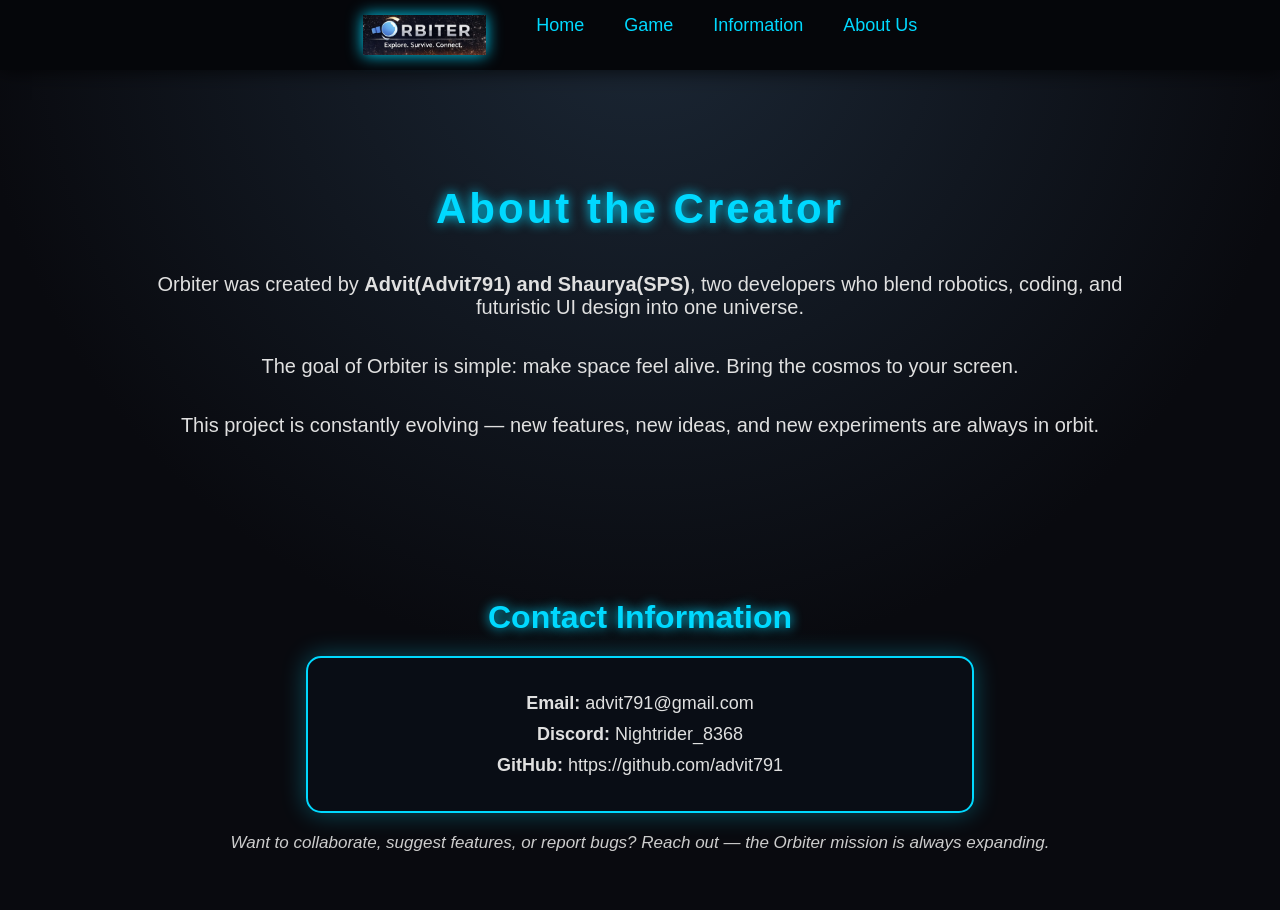
==== abs.html @ 914463d2 "Add files via upload" ====
<!DOCTYPE html>
<html lang="en">
<head>
    <meta charset="UTF-8">
    <meta name="viewport" content="width=device-width, initial-scale=1.0">
    <title>Orbiter – About Us</title>
    <link rel="icon" type="image/png" href="favicon.png">
    <link rel="stylesheet" href="styles.css">
</head>
<body>

<nav>
    <ul>
        <li class="brand">
            <a href="index.html">
                <img src="logo.png" class="logo">
                <span class="brand-text"></span>
            </a>
        </li>

        <li><a href="index.html">Home</a></li>
        <li><a href="game.html">Game</a></li>
        <li><a href="details.html">Information</a></li>
        <li><a href="abs.html">About Us</a></li>
    </ul>
</nav>
<section class="section">
    <h1>About the Creator</h1>

    <p class="changeable">
        Orbiter was created by <strong>Advit(Advit791) and Shaurya(SPS)</strong>, two developers who blend robotics, coding, and futuristic UI design into one universe.
    </p>

    <p class="changeable">
        The goal of Orbiter is simple: make space feel alive.  
        Bring the cosmos to your screen.
    </p>

    <p class="changeable">
        This project is constantly evolving — new features, new ideas, and new experiments are always in orbit.
    </p>
</section>

<section class="contact-section">
    <h2>Contact Information</h2>

    <div class="contact-card">
        <p><strong>Email:</strong> advit791@gmail.com</p>
        <p><strong>Discord:</strong> Nightrider_8368</p>
        <p><strong>GitHub:</strong> https://github.com/advit791</p>
    </div>

    <p class="contact-note">
        Want to collaborate, suggest features, or report bugs?  
        Reach out — the Orbiter mission is always expanding.
    </p>
</section>

</body>
</html>
---- styles.css ----
@import url('https://fonts.googleapis.com/css2?family=Orbitron:wght@400;700&display=swap');/* ===========================
   GLOBAL
   =========================== */
body {
    margin: 0;
    font-family: 'Segoe UI', Tahoma, Geneva, Verdana, sans-serif;
    background: radial-gradient(circle at top, #1b2735 0, #090a0f 60%);
    color: white;
}

html, body {
    overflow-x: hidden;
}

/* ===========================
   NAVBAR
   =========================== */
nav {
    background: #05060a;
    padding: 15px 0;
    position: sticky;
    top: 0;
    z-index: 1000;
    box-shadow: 0 0 20px rgba(0,0,0,0.8);
}

nav ul {
    list-style: none;
    display: flex;
    justify-content: center;
    gap: 40px;
    padding: 0;
    margin: 0;
}

nav ul li a {
    color: #00d9ff;
    text-decoration: none;
    font-size: 18px;
    transition: 0.3s;
}

nav ul li a:hover {
    color: #00ffaa;
    text-shadow: 0 0 10px #00ffaa;
}

/* ===========================
   GENERIC SECTION
   =========================== */
.section {
    padding: 80px 10%;
    text-align: center;
    animation: fadeIn 1s ease-in-out;
    display: flex;
    flex-direction: column;
    align-items: center;
}

/* ===========================
   HEADERS / TEXT
   =========================== */
.section h1 {
    font-size: 42px;
    margin-bottom: 20px;
    color: #00d9ff;
    text-shadow: 0 0 12px #00d9ff;
    letter-spacing: 3px;
}

.changeable {
    font-size: 20px;
    color: #e0e0e0;
    margin-bottom: 16px;
}

/* ===========================
   HOME ICON
   =========================== */
.spaceship {
    font-size: 80px;
    color: #00d9ff;
    margin-bottom: 20px;
    animation: float 3s ease-in-out infinite;
    text-shadow: 0 0 20px #00d9ff, 0 0 40px #00aaff;
}

@keyframes float {
    0% { transform: translateY(0px); }
    50% { transform: translateY(-15px); }
    100% { transform: translateY(0px); }
}

/* ===========================
   GAME CANVAS
   =========================== */
#gameCanvas {
    background: black;
    border: 3px solid #00d9ff;
    box-shadow: 0 0 20px #00d9ff;
    display: block;
    margin-top: 30px;
    border-radius: 10px;
}

/* ===========================
   DETAILS PAGE — UNIVERSE DATABASE
   =========================== */
.universe-database {
    display: grid;
    grid-template-columns: repeat(auto-fit, minmax(260px, 1fr));
    gap: 30px;
    padding: 40px 10% 80px 10%;
}

.data-card {
    background: rgba(10, 15, 25, 0.75);
    border: 2px solid #00d9ff;
    border-radius: 18px;
    padding: 25px;
    box-shadow: 0 0 25px #00d9ff55;
    backdrop-filter: blur(12px);
    transition: transform 0.4s ease, box-shadow 0.4s ease;
    cursor: pointer;
    position: relative;
    transform-style: preserve-3d;
}

.data-card:hover {
    transform: translateY(-12px) scale(1.05) rotateX(6deg);
    box-shadow: 0 0 40px #00d9ff, 0 0 70px #00aaff;
}

.data-card .icon {
    font-size: 40px;
    margin-bottom: 10px;
    text-shadow: 0 0 15px #00d9ff;
}

.data-card h3 {
    color: #00d9ff;
    font-size: 24px;
    margin-bottom: 10px;
    text-shadow: 0 0 10px #00d9ff;
}

.data-card p {
    color: #e0e0e0;
    font-size: 17px;
    line-height: 1.5;
}

.microfact {
    margin-top: 15px;
    padding: 12px;
    background: rgba(0, 217, 255, 0.15);
    border-left: 3px solid #00d9ff;
    color: #ffffff;
    font-size: 15px;
    font-style: italic;
    border-radius: 8px;
}

/* ===========================
   ANIMATIONS
   =========================== */
@keyframes fadeIn {
    from { opacity: 0; transform: translateY(10px); }
    to { opacity: 1; transform: translateY(0); }
}
/* ===========================
   CONTACT SECTION
   =========================== */
.contact-section {
    padding: 40px 10%;
    text-align: center;
}

.contact-section h2 {
    font-size: 32px;
    color: #00d9ff;
    text-shadow: 0 0 12px #00d9ff;
    margin-bottom: 20px;
}

.contact-card {
    background: rgba(10, 15, 25, 0.75);
    border: 2px solid #00d9ff;
    border-radius: 15px;
    padding: 25px;
    width: 60%;
    margin: auto;
    box-shadow: 0 0 25px #00d9ff55;
    backdrop-filter: blur(12px);
    transition: 0.4s ease;
}

.contact-card:hover {
    transform: translateY(-10px) scale(1.03);
    box-shadow: 0 0 40px #00d9ff, 0 0 70px #00aaff;
}

.contact-card p {
    font-size: 18px;
    color: #e0e0e0;
    margin: 10px 0;
}

.contact-note {
    margin-top: 20px;
    font-size: 17px;
    color: #cccccc;
    font-style: italic;
}
.category-title {
    text-align: center;
    font-size: 32px;
    margin-top: 60px;
    margin-bottom: 20px;
    color: #00ffaa;
    text-shadow: 0 0 15px #00ffaa;
    letter-spacing: 2px;
}
/* NAVBAR BRAND (logo + text) */
.brand a {
    display: flex;
    align-items: center;
    gap: 10px; /* space between logo and text */
}

/* LOGO IMAGE */
.logo {
    height: 40px;
    width: auto;
    filter: drop-shadow(0 0 8px #00d9ff);
    transition: 0.2s ease;
}

.logo:hover {
    transform: scale(1.08);
    filter: drop-shadow(0 0 12px #00ffaa);
}

/* BRAND TEXT */
.brand-text {
    font-size: 22px;
    font-weight: 600;
    color: white;
    text-shadow: 0 0 10px #00d9ff;
    letter-spacing: 1px;
}

.brand-text:hover {
    color: #00ffaa;
    text-shadow: 0 0 15px #00ffaa;
}
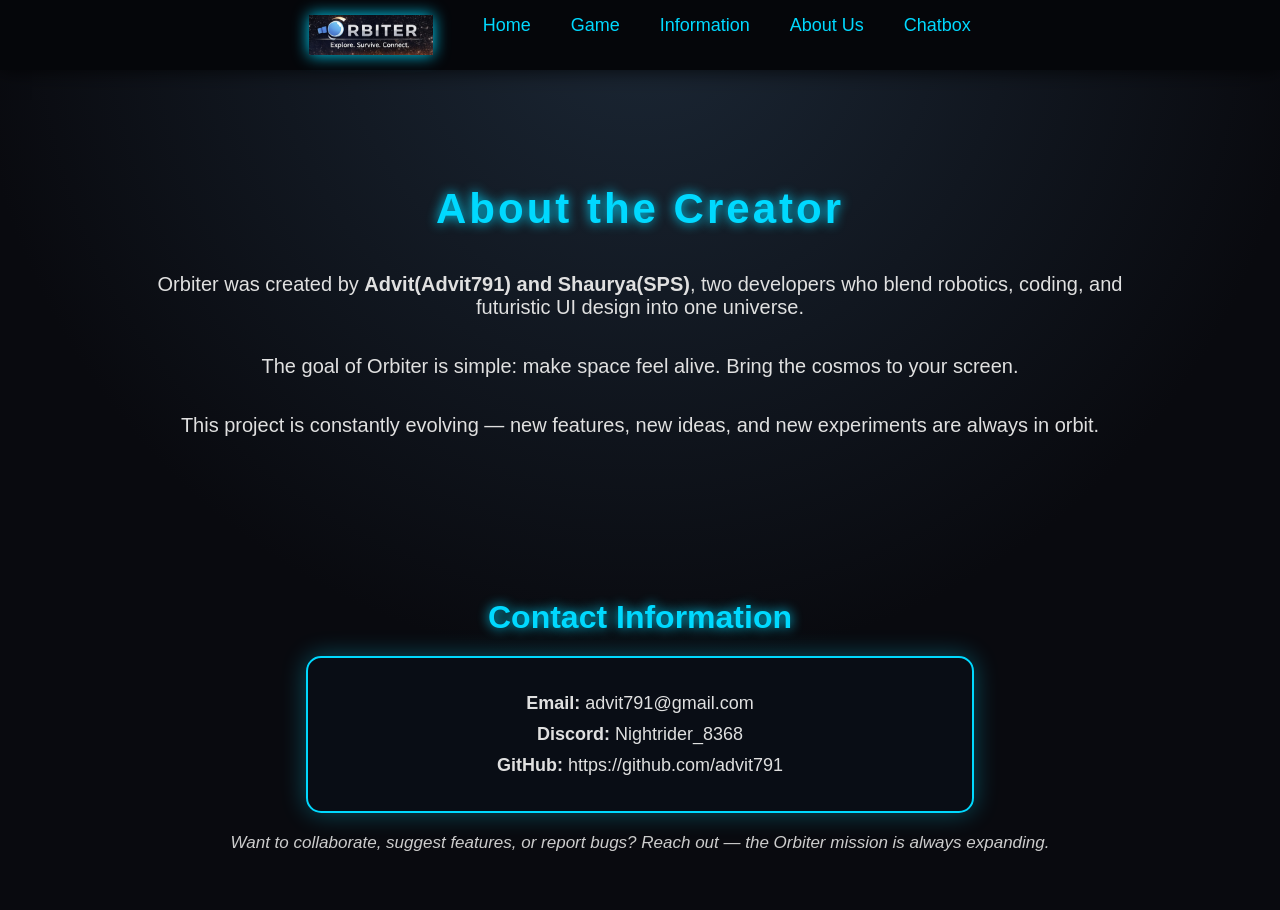
==== commit 216873c7: "Add files via upload" ====
--- a/abs.html
+++ b/abs.html
@@ -18,10 +18,11 @@
             </a>
         </li>
 
-        <li><a href="index.html">Home</a></li>
-        <li><a href="game.html">Game</a></li>
-        <li><a href="details.html">Information</a></li>
-        <li><a href="abs.html">About Us</a></li>
+                    <li><a href="index.html">Home</a></li>
+            <li><a href="game.html">Game</a></li>
+            <li><a href="details.html">Information</a></li>
+            <li><a href="abs.html">About Us</a></li>
+            <li><a href="cb.html" class="active">Chatbox</a></li>
     </ul>
 </nav>
 <section class="section">
@@ -55,6 +56,24 @@
         Reach out — the Orbiter mission is always expanding.
     </p>
 </section>
+<button id="scrollTopBtn">↑</button>
+<script>
+const scrollBtn = document.getElementById("scrollTopBtn");
 
+window.addEventListener("scroll", () => {
+    if (window.scrollY > 300) {
+        scrollBtn.classList.add("show");
+    } else {
+        scrollBtn.classList.remove("show");
+    }
+});
+
+scrollBtn.addEventListener("click", () => {
+    window.scrollTo({
+        top: 0,
+        behavior: "smooth"
+    });
+});
+</script>
 </body>
 </html>
--- a/styles.css
+++ b/styles.css
@@ -1,4 +1,6 @@
-@import url('https://fonts.googleapis.com/css2?family=Orbitron:wght@400;700&display=swap');/* ===========================
+@import url('https://fonts.googleapis.com/css2?family=Orbitron:wght@400;700&display=swap');
+
+/* ===========================
    GLOBAL
    =========================== */
 body {
@@ -141,7 +143,7 @@
     color: #00d9ff;
     font-size: 24px;
     margin-bottom: 10px;
-    text-shadow: 0 0 10px #00d9ff;
+    text-shadow: 0 0 10px #64c4d4;
 }
 
 .data-card p {
@@ -168,6 +170,7 @@
     from { opacity: 0; transform: translateY(10px); }
     to { opacity: 1; transform: translateY(0); }
 }
+
 /* ===========================
    CONTACT SECTION
    =========================== */
@@ -212,6 +215,7 @@
     color: #cccccc;
     font-style: italic;
 }
+
 .category-title {
     text-align: center;
     font-size: 32px;
@@ -221,11 +225,12 @@
     text-shadow: 0 0 15px #00ffaa;
     letter-spacing: 2px;
 }
+
 /* NAVBAR BRAND (logo + text) */
 .brand a {
     display: flex;
     align-items: center;
-    gap: 10px; /* space between logo and text */
+    gap: 10px;
 }
 
 /* LOGO IMAGE */
@@ -253,4 +258,224 @@
 .brand-text:hover {
     color: #00ffaa;
     text-shadow: 0 0 15px #00ffaa;
+}
+
+/* ===========================
+   HERO BACKGROUND
+   =========================== */
+.hero {
+    width: 100%;
+    height: 100vh;
+    background: url("homepage.png") center/cover no-repeat;
+    position: relative;
+    display: flex;
+    justify-content: center;
+    align-items: flex-end;
+    padding-bottom: 10px;
+    transition: transform 1s ease-in-out;
+}
+.hero {
+    width: 100%;
+    height: 70vh; /* shorter hero */
+    background: url("homepage.png") center/cover no-repeat;
+    position: relative;
+    display: flex;
+    justify-content: center;
+    align-items: flex-end;
+    padding-bottom: 180px; /* move button UP */
+    transition: transform 1.2s ease-in-out, filter 1.2s ease-in-out;
+}
+
+/* ===========================
+   IMAGE BUTTON
+   =========================== */
+.enter-img {
+    height: 180px;
+    width: auto;
+    cursor: pointer;
+    transition: 0.25s ease;
+    filter: drop-shadow(0 0 15px #00d9ff);
+}
+
+.enter-img:hover {
+    transform: scale(1.08);
+    filter: drop-shadow(0 0 25px #00ffaa);
+}
+
+/* ===========================
+   HERO SLIDE-UP + TEXT REVEAL
+   =========================== */
+#hero.slide-away {
+    transform: translateY(-100vh);
+}
+
+#main-section {
+    opacity: 0;
+    transform: translateY(40px);
+    transition: opacity 1s ease-in-out 0.3s, transform 1s ease-in-out 0.3s;
+}
+
+#hero.slide-away + #main-section {
+    opacity: 1;
+    transform: translateY(0);
+}
+/* ===========================
+   HERO ZOOM + TEXT FLOAT
+   =========================== */
+
+/* Initial hero state */
+.hero {
+    transform: scale(1);
+    transition: transform 1.2s ease-in-out;
+}
+
+/* When clicked → hero zooms in */
+body.start .hero {
+    transform: scale(1.25);
+    filter: brightness(0.4);
+}
+
+/* Text starts hidden */
+#main-section {
+    opacity: 0;
+    transform: translateY(60px);
+    transition: opacity 1s ease-in-out 0.4s, transform 1s ease-in-out 0.4s;
+}
+
+/* When clicked → text floats up */
+body.start #main-section {
+    opacity: 1;
+    transform: translateY(0);
+}
+/* NAVBAR SLIDE DOWN */
+/* NAVBAR SLIDE ONLY ON HOME PAGE */
+.home nav {
+    transform: translateY(-100%);
+    transition: transform 0.8s ease-in-out;
+}
+
+.home.start nav {
+    transform: translateY(0);
+}
+
+/* Hide hero after animation */
+body.start .hero {
+    opacity: 0;
+    pointer-events: none;
+    transition: opacity 0.8s ease-in-out 0.6s;
+}
+/* HERO COLLAPSE AFTER START */
+body.start .hero {
+    opacity: 0;
+    transform: scale(1.25);
+    filter: brightness(0.4);
+    height: 0;
+    padding: 0;
+    overflow: hidden;
+    transition: 
+        opacity 0.8s ease-in-out,
+        transform 1.2s ease-in-out,
+        filter 1.2s ease-in-out,
+        height 0.8s ease-in-out 0.6s,
+        padding 0.8s ease-in-out 0.6s;
+}
+#myBtn {
+  display: none; /* Hidden by default */
+  position: fixed; /* Fixed/sticky position */
+  bottom: 20px; /* Place the button at the bottom of the page */
+  right: 30px; /* Place the button 30px from the right */
+  z-index: 99; /* Make sure it does not overlap */
+  border: none; /* Remove borders */
+  outline: none; /* Remove outline */
+  background-color: red; /* Set a background color */
+  color: white; /* Text color */
+  cursor: pointer; /* Add a mouse pointer on hover */
+  padding: 15px; /* Some padding */
+  border-radius: 10px; /* Rounded corners */
+  font-size: 18px; /* Increase font size */
+}
+
+#myBtn:hover {
+  background-color: #555; /* Add a dark-grey background on hover */
+}
+#scrollTopBtn {
+    position: fixed;
+    bottom: 30px;
+    right: 30px;
+    width: 55px;
+    height: 55px;
+    border: none;
+    border-radius: 50%;
+    background: #00eaff;
+    color: #000;
+    font-size: 26px;
+    cursor: pointer;
+    box-shadow: 0 0 12px #00eaff, 0 0 25px #00eaff;
+    opacity: 0;
+    transform: scale(0.8);
+    pointer-events: none;
+    transition: opacity 0.3s ease, transform 0.3s ease;
+    z-index: 9999;
+}
+
+#scrollTopBtn.show {
+    opacity: 1;
+    transform: scale(1);
+    pointer-events: auto;
+}
+/* CHATBOX PAGE */
+#chat-wrapper {
+    width: 100%;
+    display: flex;
+    flex-direction: column;
+    align-items: center;
+    margin-top: 120px;
+    color: white;
+}
+
+.chat-title {
+    font-size: 2rem;
+    margin-bottom: 20px;
+    letter-spacing: 2px;
+}
+
+/* CHATBOX */
+#chat-container {
+    width: 400px;
+    height: 550px;
+    border: 2px solid #0ff;
+    border-radius: 12px;
+    padding: 15px;
+    background: rgba(0, 0, 0, 0.65);
+    display: flex;
+    flex-direction: column;
+    backdrop-filter: blur(6px);
+}
+
+#chat-log {
+    flex: 1;
+    overflow-y: auto;
+    margin-bottom: 12px;
+}
+
+#chat-input {
+    display: flex;
+    gap: 10px;
+}
+
+#chat-input input {
+    flex: 1;
+    padding: 10px;
+    border-radius: 6px;
+    border: none;
+}
+
+#chat-input button {
+    padding: 10px 16px;
+    border: none;
+    background: #0ff;
+    color: black;
+    font-weight: bold;
+    border-radius: 6px;
+    cursor: pointer;
 }
